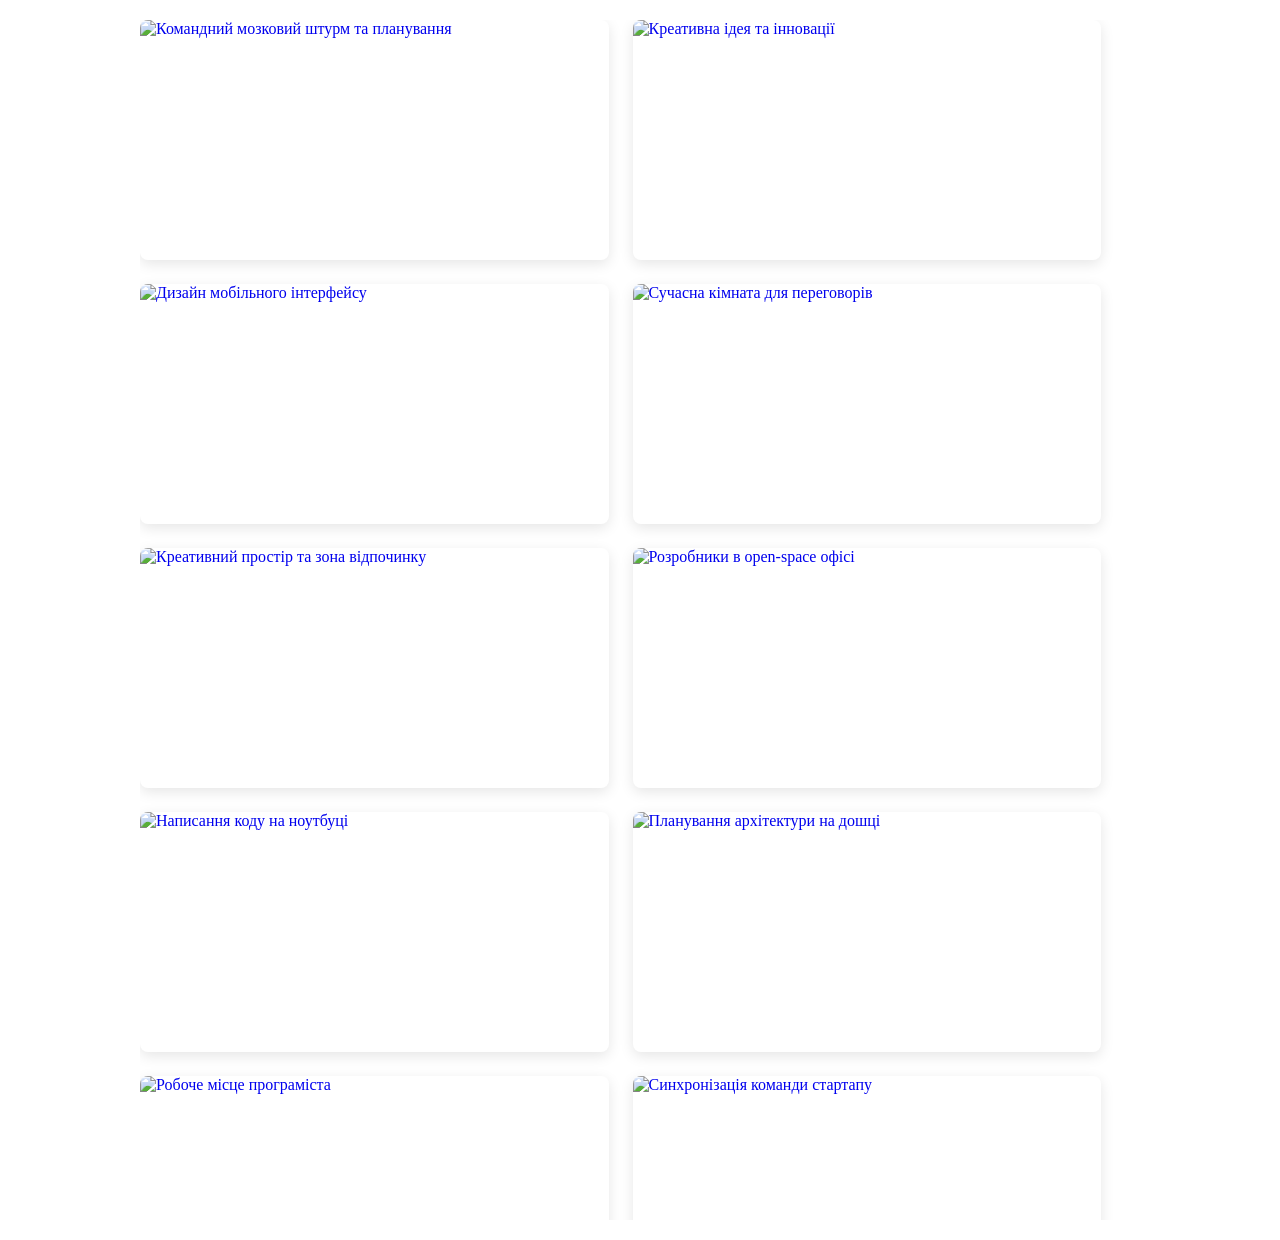
==== index.html @ a73aef6f "Lab7" ====
<!DOCTYPE html>
<html lang="en">
<head>
    <meta charset="UTF-8">
    <meta name="viewport" content="width=device-width, initial-scale=1.0">
    <title>Gallery</title>
    <link href="https://cdn.jsdelivr.net/npm/basiclightbox@5.0.4/dist/basicLightbox.min.css" rel="stylesheet">
    <link rel="stylesheet" href="./css/styles.css">
    
</head>
<body>
    <ul class="gallery"></ul>
    <script src="https://cdn.jsdelivr.net/npm/basiclightbox@5.0.4/dist/basicLightbox.min.js"></script>
    <script src="./js/gallery.js"></script>
</body>
</html>
---- css/styles.css ----
body {
    max-width: 1000px;
    margin: 0 auto;
    padding: 20px;
}

.gallery {
    list-style-type: none;
    margin: 0;
    padding: 0;
    
    display: flex;
    flex-wrap: wrap;
    gap: 24px;
    /* scroll */
    max-height: 1200px;
    overflow-y: auto;
    padding-right: 15px;
}

.gallery-item {
    width: calc((100% - 48px) / 2); 
}

.gallery-link {
    display: block;
    text-decoration: none;
    box-shadow: 0px 4px 14px rgba(0, 0, 0, 0.1); 
    border-radius: 8px;
    overflow: hidden;
}

.gallery-image {
    display: block;
    width: 100%;
    height: 240px;
    object-fit: cover;
    transition: transform 0.3s ease-in-out;
}

.gallery-link:hover .gallery-image {
    transform: scale(1.05);
    cursor: zoom-in;
}
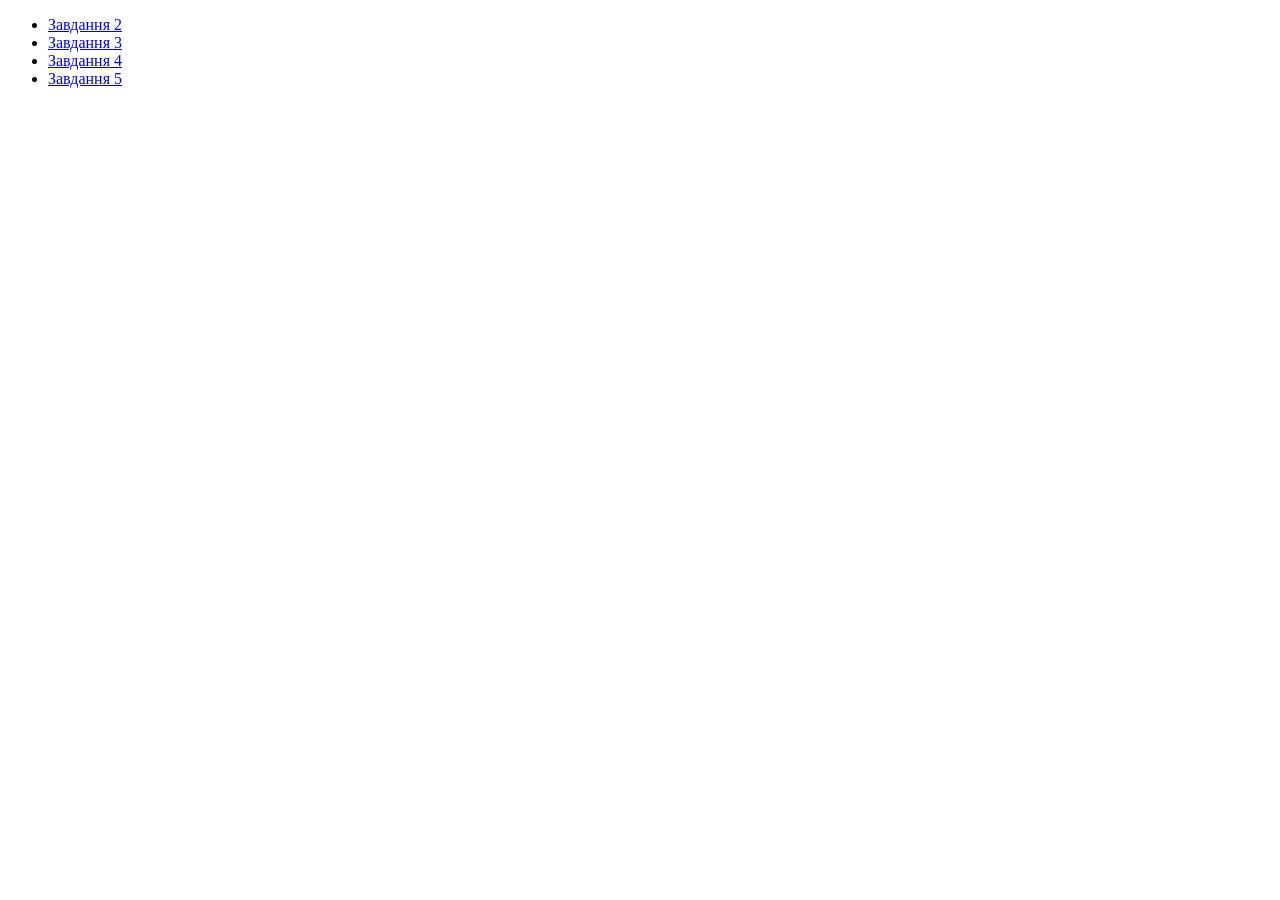
==== commit 0c2dcb0d: "Final" ====
--- a/index.html
+++ b/index.html
@@ -3,14 +3,14 @@
 <head>
     <meta charset="UTF-8">
     <meta name="viewport" content="width=device-width, initial-scale=1.0">
-    <title>Gallery</title>
-    <link href="https://cdn.jsdelivr.net/npm/basiclightbox@5.0.4/dist/basicLightbox.min.css" rel="stylesheet">
-    <link rel="stylesheet" href="./css/styles.css">
-    
+    <title>Document</title>
 </head>
 <body>
-    <ul class="gallery"></ul>
-    <script src="https://cdn.jsdelivr.net/npm/basiclightbox@5.0.4/dist/basicLightbox.min.js"></script>
-    <script src="./js/gallery.js"></script>
+    <ul>
+        <li><a href="gallery.html">Завдання 2</li>
+        <li><a href="form_2.html">Завдання 3</li>
+        <li><a href="timer.html">Завдання 4</li>
+        <li><a href="2-snackbar.html">Завдання 5</li>
+    </ul>
 </body>
 </html>
